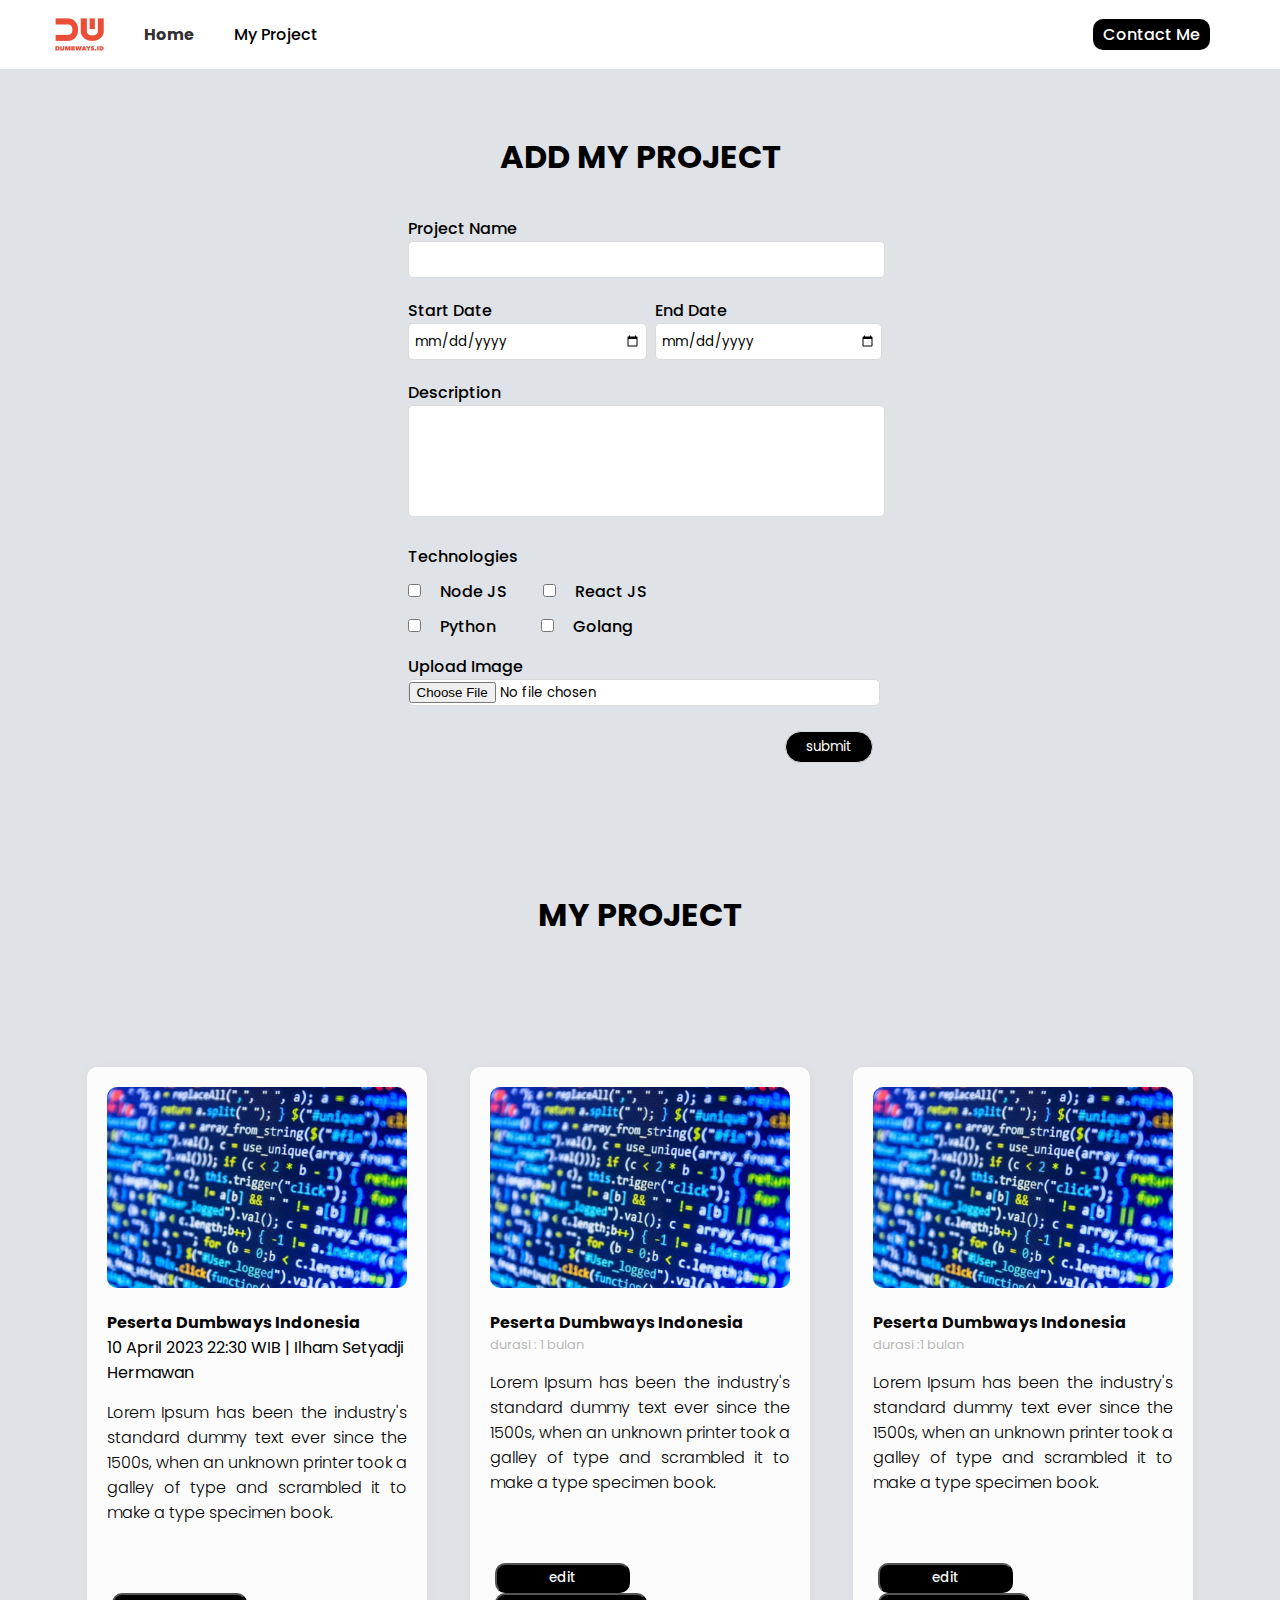
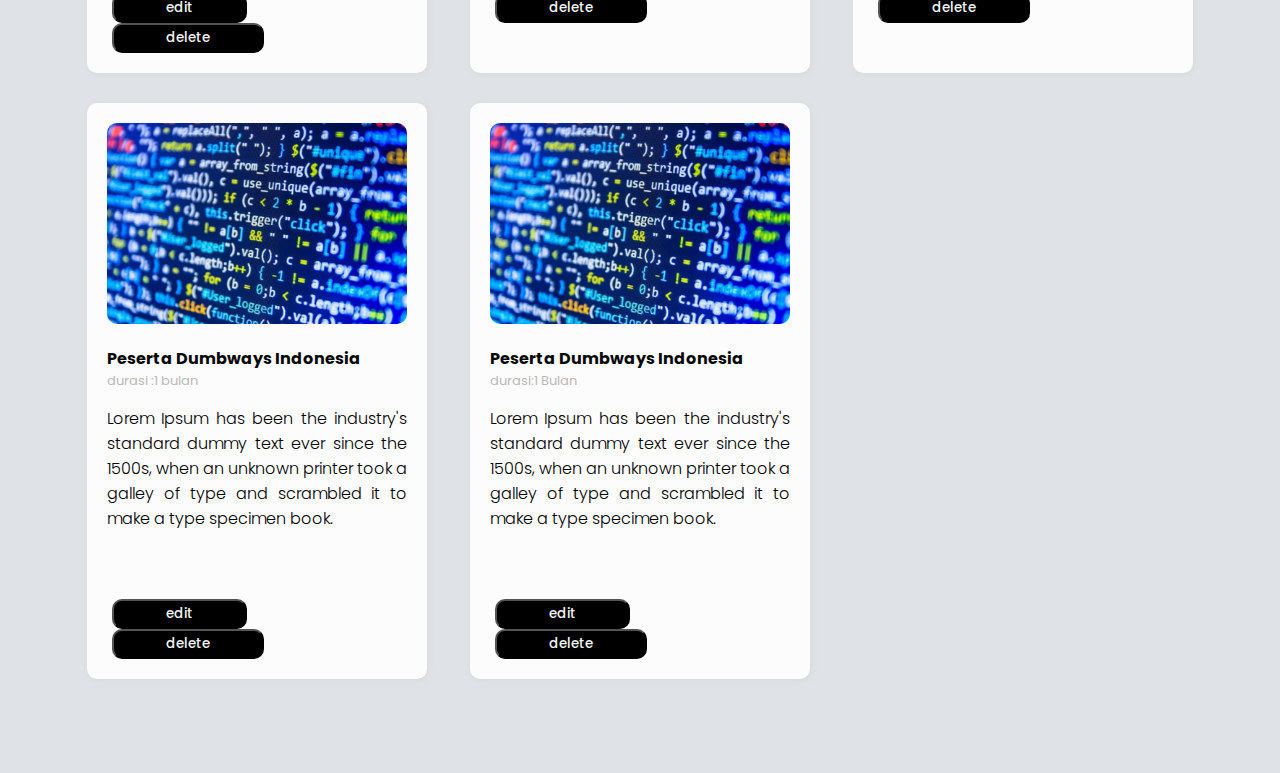
==== addProject.html @ 47be7c1f "25-mei-2023" ====
<!DOCTYPE html>
<html lang="en">
<head>
    <meta charset="UTF-8">
    <meta http-equiv="X-UA-Compatible" content="IE=edge">
    <meta name="viewport" content="width=device-width, initial-scale=1.0">
    <title>Personal Web | Add Project</title>

    <link rel="website icon" href="assets/images/logo.png">

    <!-- font awesome-->
    <link rel="stylesheet" href="https://cdnjs.cloudflare.com/ajax/libs/font-awesome/6.3.0/css/all.min.css" integrity="sha512-SzlrxWUlpfuzQ+pcUCosxcglQRNAq/DZjVsC0lE40xsADsfeQoEypE+enwcOiGjk/bSuGGKHEyjSoQ1zVisanQ==" crossorigin="anonymous" referrerpolicy="no-referrer" />

    <!-- font -->
    <link rel="preconnect" href="https://fonts.googleapis.com">
    <link rel="preconnect" href="https://fonts.gstatic.com" crossorigin>
    <link href="https://fonts.googleapis.com/css2?family=Poppins:wght@300;500;700&display=swap" rel="stylesheet">

    <!-- style css -->
    <link rel="stylesheet" href="assets/css/style.css">
    <link rel="stylesheet" href="assets/css/addProject.css">

</head>
<body>
    
    <!-- start navbar -->
    <nav>
        <div class="left-nav">
            <img src="./assets/images/logo.png" alt="">
            <ul>
                <li class="item-collapse"><a href="index.html" class="active">Home</a></li>
                <li class="item-collapse"><a href="addProject.html">My Project</a></li>
            </ul>
        </div>
    
        <div class="right-nav item-collapse" >
            <a href="contact-me.html">Contact Me</a>
        </div>
        <div class="nav-right" id="barsmenu">
            <button onclick="openHamburger()"> <i class="fa-2x fa-solid fa-bars"></i></button>
        </div>
    </nav>

    <div class="hamburger-nav-container" id="hamburger-nav-container">
        <a href="index.html">Home</a>
        <a href="addProject.html" class="hamburger-active">My Project</a>
        <a href="contact-me.html">Contact</a>
      </div>
    <!-- end navbar -->

    <form onsubmit="getProject(event)">
        <div class="container-addProject">
            <div class="addProject">
                <h1>ADD MY PROJECT</h1>

                <div class="projectName">
                    <label for="projectName">Project Name
                        <input type="text" id="projectName">
                    </label>
                </div>

                <div class="allDate">
                    <div class="startDate">
                        <label for="startDate">Start Date
                            <input type="date" id="startDate">
                        </label>
                    </div>

                    <div class="endDate">
                        <label for="endDate">End Date
                            <input type="date" id="endDate">
                        </label>
                    </div>
                </div>

                <div class="desc">
                    <label for="desc">Description
                        <textarea name="" id="desc" cols="30" rows="10"></textarea>
                    </label>
                </div>

                <div class="technologies">
                    <div>
                        <label for="technologies" id="technologies">Technologies</label>
                    </div>
                    <div class="up-tech">
                        <input type="checkbox" id="tech-one">
                        <label for="tech-one">Node JS
                        </label>
                        <input type="checkbox" id="tech-two">
                        <label for="tech-two">React JS
                        </label>
                    </div>

                    <div class="bottom-tech">
                        <input type="checkbox" id="tech-three">
                        <label for="tech-three">Python
                        </label>
                        <input type="checkbox" id="tech-four">
                        <label for="tech-four">Golang
                        </label>
                    </div>
                </div>

                <div class="upFile">
                    <label for="upload-image">Upload Image
                        <input type="file" id="upload-image" />
                    </label>
                </div>

                <div class="btn">
                    <button>submit</button>
                </div>
            </div>
        </div>
    </form>

    <div class="container-card" id="conten">
            <header><h1>My Project</h1></header>
            <main>
                <div class="card-project">
                    <div class="content">
                        <img src="./assets/images/coding-ilustrasi-_160406100902-246.jpg" alt="image">
                        <a href="add-project-detail.html" target="_blank"><h4>Peserta Dumbways Indonesia</h4></a>
                        <div class="detail-blog-content">
                            10 April 2023 22:30 WIB | Ilham Setyadji Hermawan
                            </div>
                        <div class="text">
                            <p>Lorem Ipsum has been the industry's standard dummy text ever since the 1500s, when an unknown printer took a galley of type and scrambled it to make a type specimen book.</p>
                        </div>
    
                        <!-- technologies -->
                        <div class="tech">
                            <i class="fa-brands fa-golang"></i>
                            <i class="fa-brands fa-node"></i>
                            <i class="fa-brands fa-react"></i>
                        </div>
                        <!-- end-technologies -->
                        
                    </div>
                    
                    <button>edit</button>
                    <button>delete</button>
                </div>

                <div class="card-project">
                    <div class="content">
                        <img src="./assets/images/coding-ilustrasi-_160406100902-246.jpg" alt="image">
                        <a href="add-project-detail.html"><h4>Peserta Dumbways Indonesia</h4></a>
                        <span><p>durasi : 1 bulan</p></span>
                        <div class="text">
                            <p>Lorem Ipsum has been the industry's standard dummy text ever since the 1500s, when an unknown printer took a galley of type and scrambled it to make a type specimen book.</p>
                        </div>
    
                        <!-- technologies -->
                        <div class="tech">
                            <i class="fa-brands fa-node"></i>
                            <i class="fa-brands fa-golang"></i>
                            <i class="fa-brands fa-python"></i>
                        </div>
                        <!-- end-technologies -->
                        
                    </div>
                    
                    <button>edit</button>
                    <button>delete</button>
                </div>

                <div class="card-project">
                    <div class="content">
                        <img src="./assets/images/coding-ilustrasi-_160406100902-246.jpg" alt="image">
                        <a href="add-project-detail.html"><h4>Peserta Dumbways Indonesia</h4></a>
                        <span><p>durasi :1 bulan</p></span>
                        <div class="text">
                            <p>Lorem Ipsum has been the industry's standard dummy text ever since the 1500s, when an unknown printer took a galley of type and scrambled it to make a type specimen book.</p>
                        </div>
    
                        <!-- technologies -->
                        <div class="tech">
                            <i class="fa-brands fa-golang"></i>
                            <i class="fa-brands fa-python"></i>
                            <i class="fa-brands fa-react"></i>
                        </div>
                        <!-- end-technologies -->
                        
                    </div>
                    
                    <button>edit</button>
                    <button>delete</button>
                </div>

                <div class="card-project">
                    <div class="content">
                        <img src="./assets/images/coding-ilustrasi-_160406100902-246.jpg" alt="image">
                        <a href="add-project-detail.html"><h4>Peserta Dumbways Indonesia</h4></a>
                        <span><p>durasi :1 bulan</p></span>
                        <div class="text">
                            <p>Lorem Ipsum has been the industry's standard dummy text ever since the 1500s, when an unknown printer took a galley of type and scrambled it to make a type specimen book.</p>
                        </div>
    
                        <!-- technologies -->
                        <div class="tech">
                            <i class="fa-brands fa-golang"></i>
                            <i class="fa-brands fa-react"></i>
                            <i class="fa-brands fa-python"></i>
                        </div>
                        <!-- end-technologies -->
                        
                    </div>
                    
                    <button>edit</button>
                    <button>delete</button>
                </div>

                <div class="card-project">
                    <div class="content">
                        <img src="./assets/images/coding-ilustrasi-_160406100902-246.jpg" alt="image">
                        <a href="add-project-detail.html"><h4>Peserta Dumbways Indonesia</h4></a>
                        <span><p>durasi:1 Bulan</p></span>
                        <div class="text">
                            <p>Lorem Ipsum has been the industry's standard dummy text ever since the 1500s, when an unknown printer took a galley of type and scrambled it to make a type specimen book.</p>
                        </div>
    
                        <!-- technologies -->
                        <div class="tech">
                            <i class="fa-brands fa-python"></i>
                            <i class="fa-brands fa-node"></i>
                            <i class="fa-brands fa-react"></i>
                        </div>
                        <!-- end-technologies -->
                        
                    </div>
                    
                    <button>edit</button>
                    <button>delete</button>
                </div>
                
            </main>

    </div>
    <script src="assets/js/navbar.js"></script>
    <script src="assets/js/script.js"></script>
</body>
</html>
---- assets/css/style.css ----
*{
    margin: 0;
    padding: 0;
    font-family: 'Poppins', sans-serif;
}

nav{
    display: flex;
    justify-content: space-between;
    height: 5vh;
    background-color: white;
    padding: 12px 0 12px 55px;
}

.left-nav{
    display: flex;
    align-items: center;
}

.left-nav ul{
    display: flex;
}

.left-nav ul li{
    list-style-type: none;
    padding-left: 40px;
}

.left-nav ul li a{
    text-decoration: none;
    color: #000;
    font-weight: 500;
}

.left-nav ul li a:hover{
    color: #313030;
    font-weight: 700;
}

.left-nav ul li a.active{
    color: #313030;
    font-weight: 700;
}

.hamburger-active{
    color: #313030;
    font-weight: 700;
}

.right-nav{
    display: flex;
    margin-right: 70px;
    align-items: center;
}

.right-nav a{
    text-decoration: none;
    color: #ffff;
    background-color: #000;
    border-radius: 10px;
    padding: 3px 10px;
    font-weight: 500;
    font-size: medium;
}

.right-nav a:hover {
    background-color: #F5F5F5;
    color: #131313;
    border: 1px solid black;
}

body{
    background-color: #dfe2e7;
}
.container{
    margin: 50px;
    border-radius: 10px;
    
}

.card{
    background-color: #f3f3f3;
    display: flex;
    border-radius: 10px;
    box-shadow: 1px grey;
}

.left-card{
    width: 50%;
    margin: 4% 6%;
    text-align: justify;
}

.left-card h1{
    margin-bottom: 25px;
}

.cv{
    margin: 50px 0;
    
}

#contact{
    color: #fff;
    background-color: #000;
    border-radius: 20px;
    padding: 3px 20px;
    font-weight: 300;
    margin-right: 20px;
}

#contact:hover{
    background-color: #F5F5F5;
    color: #131313;
    border: 1px solid #000;
    box-shadow: 0 0 10px #dbdbdb;
    font-weight: 500;
}

.cv a{
    text-decoration: none;
    color: #000;
}

.icon{
    display: flex;
    justify-content:flex-start;
}

.icon a{
    font-size: 20px;
    text-decoration: none;
    color: #fff;
    background-color: #000;
    border-radius: 100%;
    padding: 3px 8px;
    margin-right: 20px;
}

.icon a:hover{
    background-color: #F5F5F5;
    color: #131313;
    border: 1px solid #000;
    box-shadow: 0 0 10px #dbdbdb;
}

.right-card{
    margin: 5% auto;
    background-color: #fff;
    border-radius: 10px;
    box-shadow: 0 0 30px #cacaca;
}

.right-card img{
    width: 300px;
    height: 370px;
}

.right-card h3{
    text-align: center;
}

.right-card p{
    text-align: center;
    padding-bottom: 7px;
}

/* hamburger menu */
#barsmenu {
    display: none;
  }
  
  .hamburger-nav-container {
    font-size: small;
    list-style-type: none;
    display: none;
  }
  
  .hamburger-nav-container a {
    text-decoration: none;
    color: #fff;
    background-color: #9a9a9a;
    display: flex;
    align-items: center;
    justify-content: center;
    padding: 10px;
    border: 1px solid #fff;
  }
  
  .hamburger-nav-container .hamburger-active {
    text-decoration: none;
    color: #fff;
    background-color: rgb(28, 27, 27);
    display: flex;
    align-items: center;
    justify-content: center;
    padding: 10px;
    border: 1px solid #fff;
  }
  
  /* responsive */
  @media only screen and (max-width: 900px) {
    .left-card {
      font-size: small;
    }
    .right-card{
        font-size: small;
        transition: 0.5s ease-out;
    }
    .right-card img{
        width: 250px;
        height: 350px;
        transition: 0.3s;
    }
}

    @media only screen and (max-width: 765px){
        .right-nav{
            margin-right: 30px;
        }
        .card{
            flex-direction: column;
        }
        .left-card{
            width: auto;
        }
        .left-card h1{
            text-align: center;
        }
        .icon{
            justify-content: center;
        }

    }

    @media only screen and (max-width: 660px){
        #barsmenu{
            display: block;
            cursor: pointer;
            margin-right: 10px;
        }

        .container{
            margin: 20px;
        }
        .left-card h1{
            font-size: large;
        }
        .left-nav ul li{
            display: none;
        }
        .right-nav{
            display: none;
        }
        .left-nav img{
            display: none;
        }
        .nav-right button{
            background-color: transparent;
            border: none;
            cursor: pointer;
        }
    }
---- assets/css/addProject.css ----
form{
    background-color: #dfe2e7;
}

.container-addProject{
    display: flex;
    justify-content: center;
    align-items: center;
}

.addProject{
    margin: 5% 0;
    padding: 0 5%;
}

.addProject h1{
    text-align: center;
    margin-bottom: 35px;
}

.addProject label{
    font-weight: 500;
}

.projectName input{
    width: 100%;
    padding: 5px;
    outline: none;
    border-radius: 5px;
    border:1px solid #dbdbdb;
    margin-bottom: 20px;
    height: 25px;
}

.allDate{
    display: flex;
    gap: 20px;
}

.allDate input{
   width: 100%;
   padding: 5px;
   outline: none;
   border-radius: 5px;
   border:1px solid #dbdbdb;
   margin-bottom: 20px;
   height: 25px;
}

.desc textarea{
    width: 100%;
    padding: 5px;
    outline: none;
    border-radius: 5px;
    border:1px solid #dbdbdb;
    margin-bottom: 20px;
    resize: none;
    height: 100px;
}

.up-tech, .bottom-tech{
    margin-top: 10px;
    width: 100%;
}

.bottom-tech{
    margin-bottom: 15px;
}

.up-tech input, .bottom-tech input{
    margin-right: 15px;
}

.up-tech label{
    margin-right: 7%;
}

.bottom-tech label{
    margin-right: 9%;
}

.upFile label{
    margin-top: 20px;
}

.upFile input{
    width: 100%;
    background-color: #fff;
    padding: 2px 5px 2px 0;
    outline: none;
    border-radius: 5px;
    border:1px solid #dbdbdb;
}


.btn button{
    margin-top: 25px;
    float: right;
    border-radius: 35px;
    border:1px solid #dbdbdb;
    background-color: #000;
    color: #fff;
    padding: 5px 20px;
    cursor: pointer;
}

.container-card{
    display: grid;
    width: 100%;
    grid-template-areas: "header header header"
    "main main main" "footer footer footer";
    grid-template-columns: auto auto auto;
}

header,
main,
footer{
    margin: 5%;
}

header{
    grid-area: header;
    text-transform: uppercase;
    margin-bottom: -10pxx;
}

header h1{
    text-align: center;
}

main{
    grid-area: main;
    display: grid;
    justify-content: space-evenly;
    grid-template-columns: auto auto auto;
    grid-template-rows: auto auto auto;
    row-gap: 30px;
}

footer{
    grid-area: footer;
    display: none;
}

.card-project{
    margin: 0 20px;
    width: 300px;
    min-height: 400px;
    border-radius: 10px;
    background-color:#fcfcfc;
    padding: 20px;
    box-shadow: 1px 1px 5px 1px #dbdbdb;
}

.content img{
    max-width: 300px;
    min-height: 200px;
    border-radius: 10px;
    margin-bottom: 15px;
}

.content a{
    text-decoration: none;
    list-style-type: none;
}

.content h4{
    color: #080808;
}

.content a h4:hover{
    color: #2b397c;
}

.content span{
    font-size:small;
    color: #bbb8b8;
}

.content .text {
    margin-top: 15px;
    margin-bottom: 20px;
}

.content .text p{
    text-align: justify;
    font-weight: 300;
}

.content .tech i{
    margin-right: 15px;
    margin-bottom: 20px;
    font-size: xx-large;
}

.card-project button{
    color: #f5f5f5;
    background-color: #000;
    border-radius: 10px;
    width: auto;
    font-weight: 500;
    margin-left: 5px;
    padding: 3px 52px;
    cursor: pointer;
}

@media only screen and (max-width: 765px){
    .container-card{
        grid-template-areas: "header"
        "main"
        "footer";
        grid-template-columns: 2fr;
    }

    .container-card main{
        grid-template-areas: "header"
        "main"
        "footer";
        grid-template-columns: auto;
    }

}
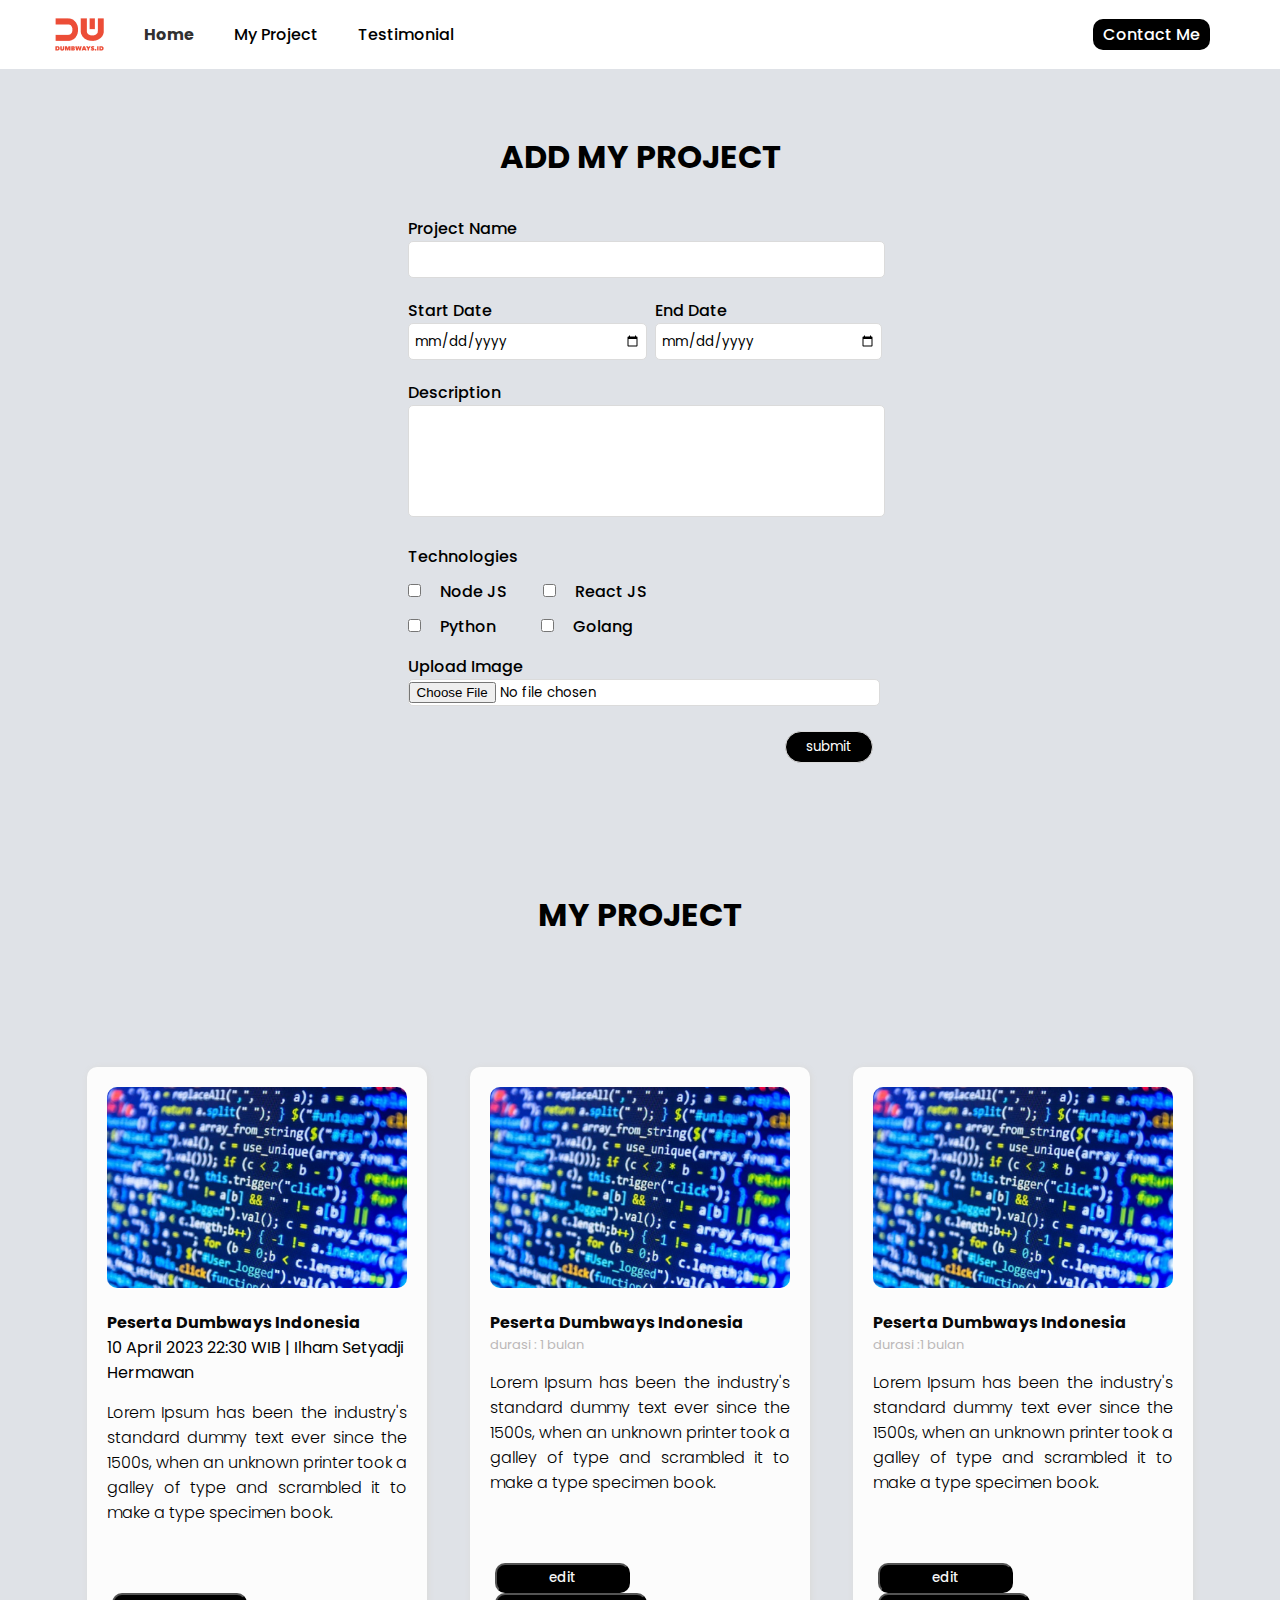
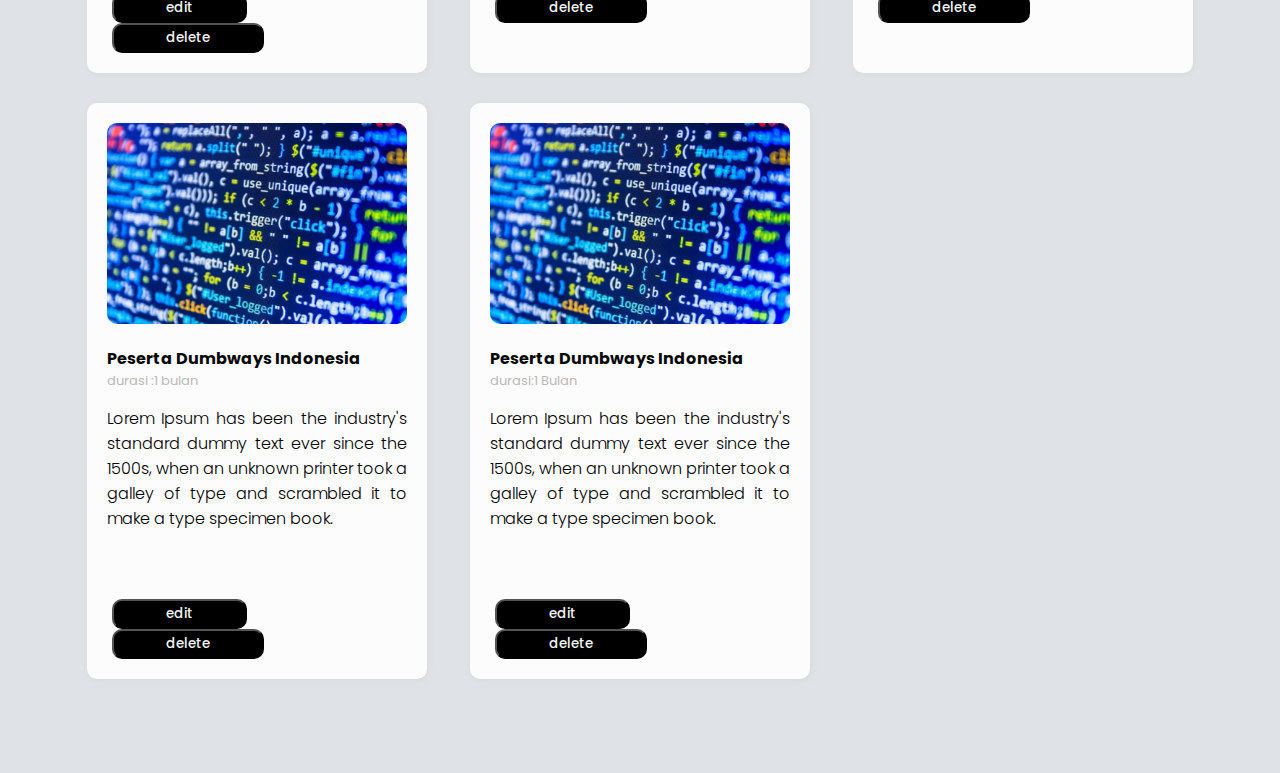
==== commit d32a7449: "25-mei-2023" ====
--- a/addProject.html
+++ b/addProject.html
@@ -30,6 +30,7 @@
             <ul>
                 <li class="item-collapse"><a href="index.html" class="active">Home</a></li>
                 <li class="item-collapse"><a href="addProject.html">My Project</a></li>
+                <li class="item-collapse"><a href="testimoni.html">Testimonial</a></li>
             </ul>
         </div>
     
